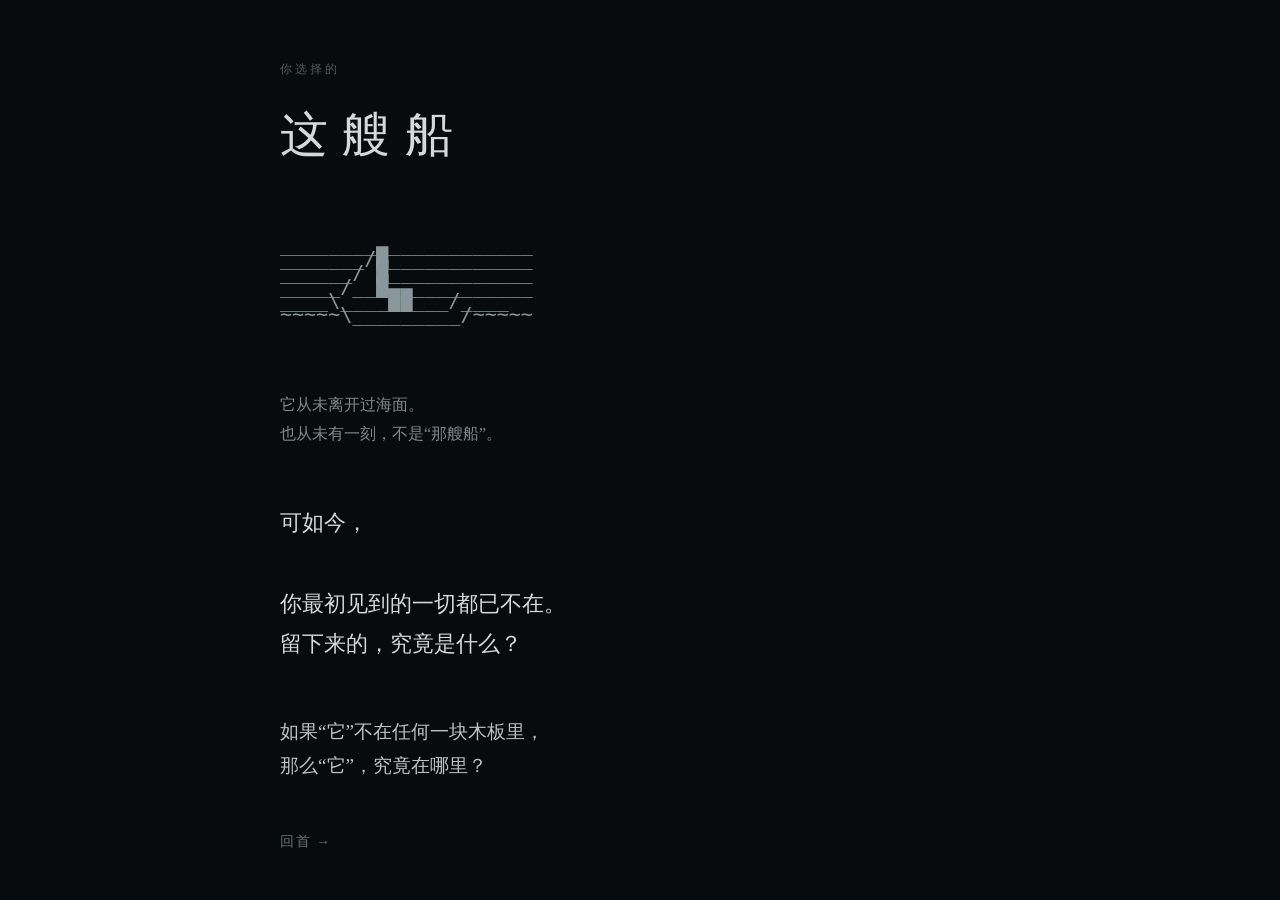
==== Week 02/new.html @ 72f18975 "Add files via upload" ====
<!DOCTYPE html>
<html lang="zh-CN">
<head>
    <meta charset="UTF-8">
    <meta name="viewport" content="width=device-width, initial-scale=1.0">
    <title>这艘船</title>
    <link rel="stylesheet" href="style.css">
</head>
<body>
<main class="page">
    <section class="content">
        <p class="small-text">你选择的</p>

        <h1>这艘船</h1>

        <div class="ship changed">
            <p>_____________________</p>
            <p>_______/█____________</p>
            <p>______/ █____________</p>
            <p>_____/__█____________</p>
            <p>____\____██___/____</p>
            <p>~~~~~\_________/~~~~~</p>
        </div>

        <p class="text">
            它从未离开过海面。<br>
            也从未有一刻，不是“那艘船”。
        </p>

        <p class="final-question">
            可如今，<br><br>
            你最初见到的一切都已不在。<br>
            留下来的，究竟是什么？
        </p>

        <p class="question">
            如果“它”不在任何一块木板里，<br>
            那么“它”，究竟在哪里？
        </p>

        <a class="link" href="index.html">回首 →</a>
    </section>
</main>
</body>
</html>
---- Week 02/style.css ----
body {
    margin: 0;
    background-color: #080b0d;
    color: #aab3b8;
    font-family: Georgia, serif;
}

.page {
    min-height: 100vh;
    display: flex;
    align-items: center;
    justify-content: center;
}

.content {
    width: 80%;
    max-width: 720px;
}

.small-text {
    color: #4e5a60;
    font-size: 0.75rem;
    letter-spacing: 0.25em;
}

h1 {
    color: #d4d9dc;
    font-size: 3rem;
    font-weight: normal;
    letter-spacing: 0.3em;
    margin-top: 25px;
    margin-bottom: 70px;
}

.ship {
    color: #6e7d84;
    font-family: monospace;
    font-size: 1.25rem;
    line-height: 0.7;
    margin: 70px 0;
}

.ship p {
    margin: 0;
}

.changed {
    color: #89979d;
}

.text {
    color: #7d898f;
    font-size: 1rem;
    line-height: 1.8;
    margin-top: 40px;
}

.question {
    color: #bbc3c7;
    font-size: 1.2rem;
    line-height: 1.8;
    margin-top: 50px;
}

.final-question {
    color: #d4d9dc;
    font-size: 1.4rem;
    line-height: 1.8;
    margin-top: 55px;
}

.link {
    display: inline-block;
    color: #66747a;
    font-size: 0.85rem;
    letter-spacing: 0.12em;
    margin-top: 30px;
    text-decoration: none;
}

.link:hover {
    color: #d4d9dc;
}

.wide {
    max-width: 1000px;
}

.two-ships {
    display: flex;
    justify-content: space-between;
    gap: 100px;
    margin-top: 80px;
}

.choice {
    width: 45%;
}

.choice a {
    text-decoration: none;
}

.choice .ship {
    font-size: 1rem;
    opacity: 0.65;
}

.choice .ship:hover {
    opacity: 1;
}

@media (max-width: 600px) {
    .two-ships {
        display: block;
    }

    .choice {
        width: 100%;
        margin-bottom: 70px;
    }

    h1 {
        font-size: 2rem;
    }

    .ship {
        font-size: 0.9rem;
    }
}
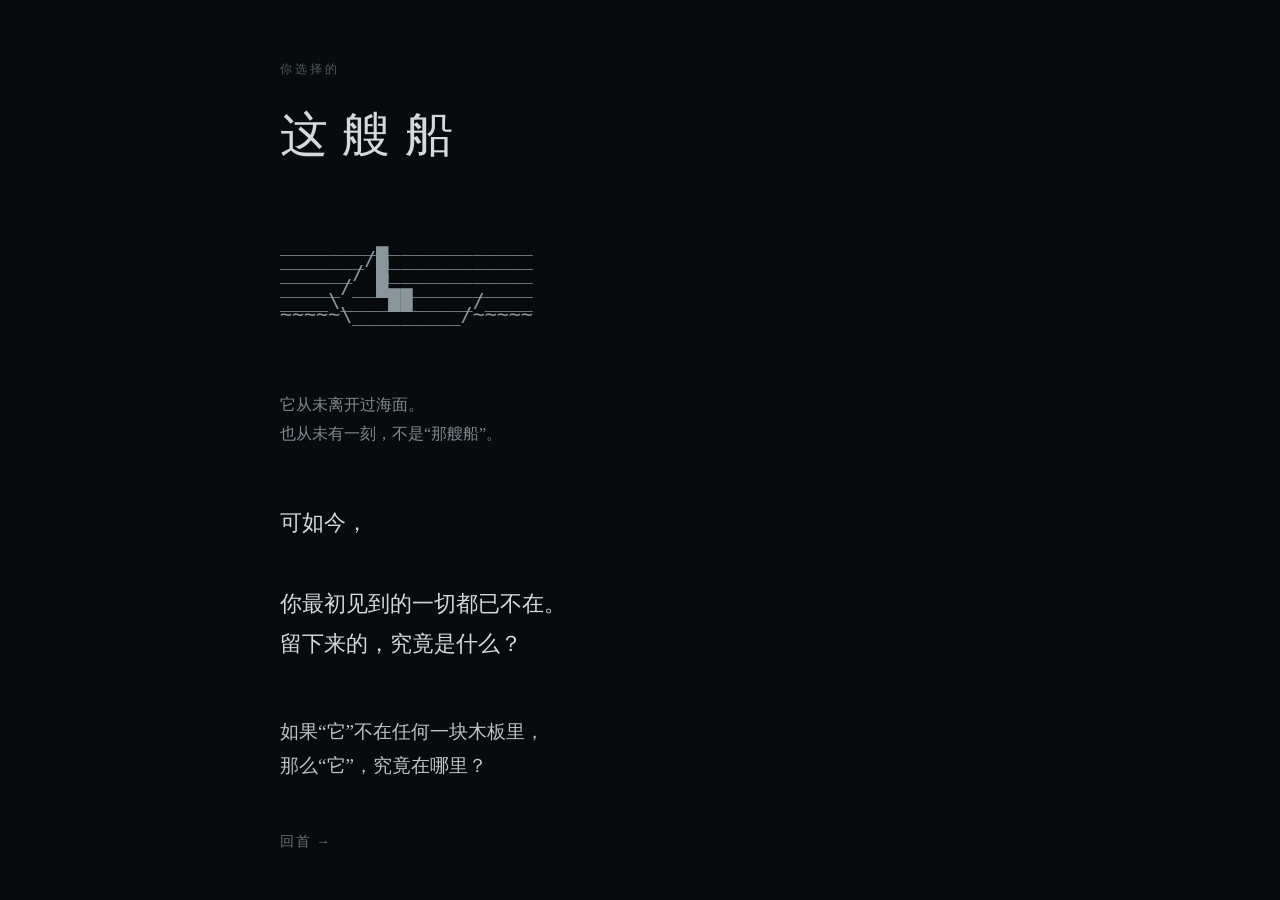
==== commit 9d10cfb4: "Add files via upload" ====
--- a/Week 02/new.html
+++ b/Week 02/new.html
@@ -18,7 +18,7 @@
             <p>_______/█____________</p>
             <p>______/ █____________</p>
             <p>_____/__█____________</p>
-            <p>____\____██___/____</p>
+            <p>____\____██_____/____</p>
             <p>~~~~~\_________/~~~~~</p>
         </div>
 
